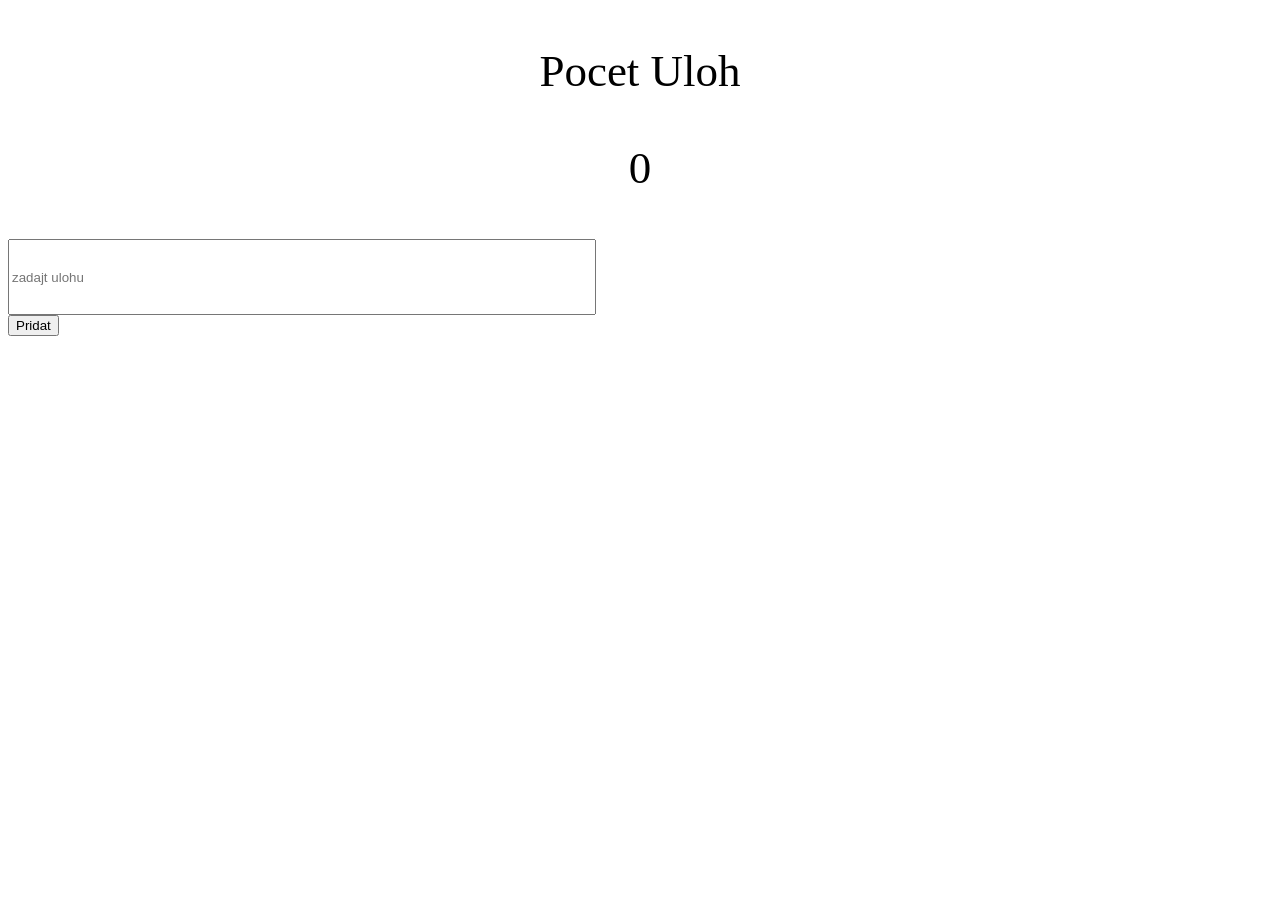
==== DnesneZadania/index.html @ 594634fe "asd" ====
<!DOCTYPE html>
<html lang="en">
<head>
    <meta charset="UTF-8">
    <meta name="viewport" content="width=device-width, initial-scale=1.0">
    <title>Document</title>
    <script src="script.js" defer></script>
    <link rel="stylesheet" href="style.css">
</head>
<body>
    <p class="Nazov">Pocet Uloh</p><p id="pocitaculoh" class="ulohy">0</p>
    <input type="text" class="taskinput" id="taskinput" placeholder="zadajt ulohu">
    <button id="addBtn">Pridat</button>
    <ul id="taskList"></ul>
   
</body>
</html>
---- DnesneZadania/style.css ----
.hotovo{
    color: gray;
    text-decoration: line-through;
    opacity: 0.6;
}
.Nazov{
    font-size: 45px;
    display: flex;
    flex-direction: row;
    justify-content: center;
}
.ulohy{
    font-size: 45px;
    display: flex;
    flex-direction: row;
    justify-content: center;
}
.taskinput{
    width: 580px;
    height: 70px;
    display: flex;
    flex-direction: row;
    justify-content: center;
   
}
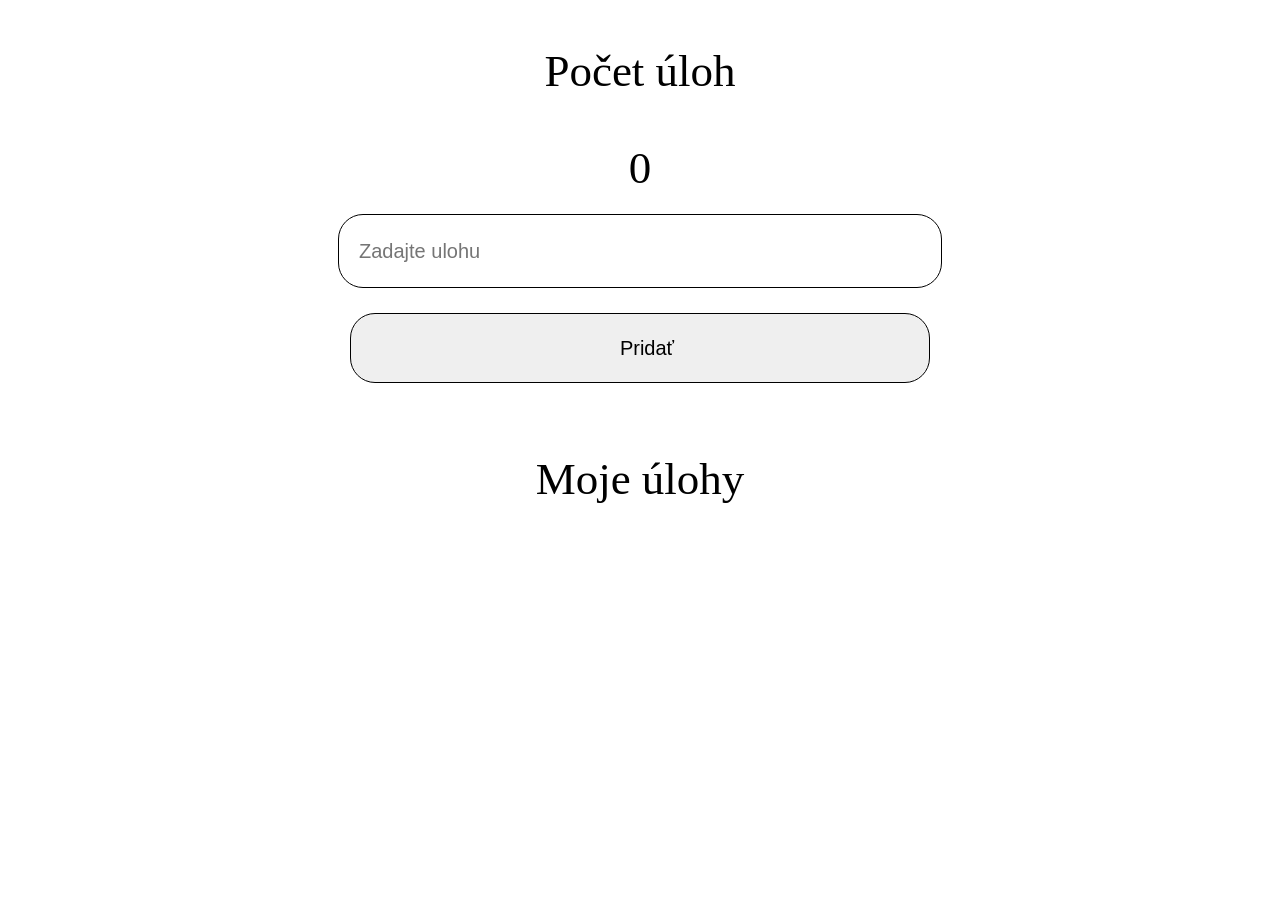
==== commit 3e99b50d: "Lokal storage" ====
--- a/DnesneZadania/index.html
+++ b/DnesneZadania/index.html
@@ -8,10 +8,22 @@
     <link rel="stylesheet" href="style.css">
 </head>
 <body>
-    <p class="Nazov">Pocet Uloh</p><p id="pocitaculoh" class="ulohy">0</p>
-    <input type="text" class="taskinput" id="taskinput" placeholder="zadajt ulohu">
-    <button id="addBtn">Pridat</button>
-    <ul id="taskList"></ul>
-   
+    <p class="Nazov">Počet úloh</p><p id="pocitaculoh" class="ulohy">0</p>
+    <div class="divinko">
+        <input type="text" class="taskinput" id="taskinput" placeholder="Zadajte ulohu">        
+    </div>
+
+    <div class="divinko">
+        <button class="addBtn" id="addBtn">Pridať</button>
+    </div>
+
+    <div class="divinko">
+        <p class="Nazov">Moje úlohy</p>
+    </div>
+
+    <div class="divinko">
+        <ul class="Zoznamcek" id="taskList"></ul>
+    </div>
+
 </body>
 </html>
--- a/DnesneZadania/style.css
+++ b/DnesneZadania/style.css
@@ -1,25 +1,45 @@
-.hotovo{
+
+.hotovo {
     color: gray;
     text-decoration: line-through;
     opacity: 0.6;
 }
-.Nazov{
+
+.Nazov, 
+.ulohy {
     font-size: 45px;
     display: flex;
     flex-direction: row;
     justify-content: center;
+    margin-bottom: 20px; 
+    
 }
-.ulohy{
-    font-size: 45px;
-    display: flex;
-    flex-direction: row;
-    justify-content: center;
-}
-.taskinput{
+
+.taskinput {
     width: 580px;
     height: 70px;
+    border-radius: 25px;
+    border: 1px solid black; 
+    padding-left: 20px;     
+    font-size: 20px;        
+    outline: none;          
+}
+.divinko{
     display: flex;
-    flex-direction: row;
-    justify-content: center;
-   
+    justify-content: center; 
+    width: 100%;
+    margin-bottom: 25px;
+}
+.addBtn{
+    width: 580px;
+    height: 70px;
+    border-radius: 25px;
+    border: 1px solid black; 
+    padding-left: 20px;     
+    font-size: 20px;        
+    outline: none; 
+}
+.Zoznamcek{
+    font-size: 35px;
+    
 }
